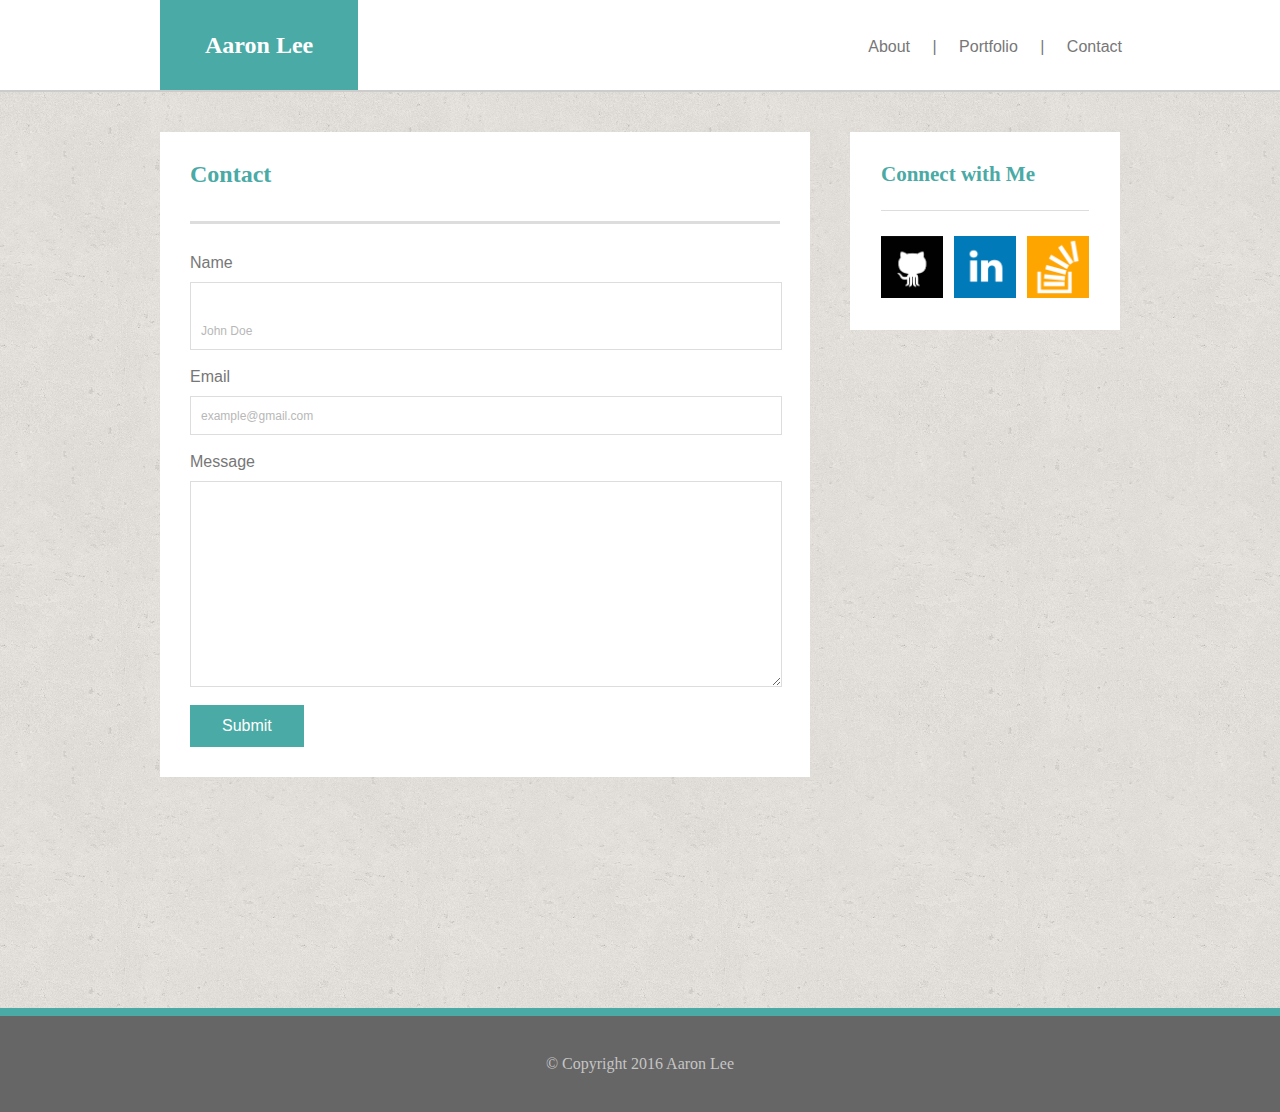
==== assignment1/contact.html @ ffb7a96d "Breakpoints for  980px -  complete" ====
<!DOCTYPE html>
<html>
<head>
	<title>Aaron Lee - University of Texas Bootcamp</title>
	<meta charset="utf-8">
	<link rel="stylesheet" type="text/css" href="assets/css/reset.css">
	<link rel="stylesheet" type="text/css" href="assets/css/style.css">
	<meta name="viewport" content="width=device-width, initial-scale=1.0">
</head>
<body>
	<header class="header1">
		<div class="container">
			<section class="namecontainer">
				<section class="name">
					<h1>
						<strong>Aaron Lee</strong>
					</h1>
				</section>
			</section>
			<!-- Top Nav Menu -->
			<section class="nav navalign">
				<ul>
					<li>
						<a href="index.html" alt="About Me" class="navlink">About</a>
					</li>
					<span>&#124;</span>
					<li>
						<a href="portfolio.html" alt="Portfolio" class="navlink">Portfolio</a>
					</li>
					<span>&#124;</span>
					<li>
						<a href="contact.html" alt="Contact Me" class="navlink">Contact</a>
					</li>
				</ul>
			</section>
		</div>
	</header>
	<div class="wrapper">
		<div class="container">
			<!-- Contact Header -->
			<div class="box1">
				<section>
					<header class="header2">
						<h1>
							<strong>Contact</strong>
						</h1>
					</header>
				</section>

					<form class="box3">
						<span>Name</span>
						<input type="text" name="fullname" value="John Doe" class="box3">
						<span>Email</span>
						<input type="text" name="email" value="example@gmail.com">
						<span>Message</span>
						<textarea class="message"></textarea>
						<input type="submit" name="Submit">
					</form>
			</div>
		</div>
		<div>
			<!-- Connect with Me Sidebar -->
			<div class="box2">
				<section>
					<header class="header3">
						<h2>Connect with Me</h2>
					</header>
				</section>
				<section>
					<ul>
						<li>
							<a href="https://github.com/Worldedit05" alt="Github Profile"><img src="assets/images/github_square_black.png" alt="Follow me on Github" height="62" width="62"></a>
						</li>
						<li>
							<a href="https://www.linkedin.com/in/worldedit" alt="LinkedIn Profile"><img src="assets/images/linkedin_square_blue.png" alt="Link with me on LinkedIn" height="62" width="62" class="midicon"></a>
						</li>
						<li>
							<a href="https://stackoverflow.com/users/6590906/aaron-lee" alt="stack overflow Profile"><img src="assets/images/stackoverflow_square_yellow.png" alt="See what I am helping with on StackOverflow" height="62" width="62"></a>
						</li>
					</ul>
				</section>
			</div>
		</div>
	</div>
	<div class="push"></div>
	<footer class="footer">
		&copy; Copyright 2016 Aaron Lee
	</footer>
</body>
</html>
---- assignment1/assets/css/style.css ----
* {
    margin: 0;
}
html, body {
    height: 100%;
    background-image: url(../images/cork-wallet.png);
}
/*div {
    width: 960px;
    margin: auto;
}*/
header {
    font-family: 'Georgia', Times, Times New Roman, serif;
}
ul {
    list-style-type: none;
}
ul span {
    font-weight: 100;
}
li {
    display: inline;
}
article {
    color: #777777;
    padding-top: 16px;
}
article p {
    font: 18px 'Arial', 'Helvetica Neue', Helvetica, sans-serif;
    line-height: 34px;
}
article img {
    padding: 12px 25px 0px 0px;
    float: left;
}
strong {
    font-weight: bold;
}
footer {
    clear:both;
}
li a {
    text-decoration: none;
    color: inherit;
}
li img {
    float: left;
    width: 30%;
    height: 46%;

}
footer {
    text-align: center;
    background-color: #666666;
    color: #c5c5c5;
    padding: 40px;
    border-top: 8px solid #4aaaa5;
}
label,
input[type=text],
input[type=email],
textarea {
    display: block;
    width: 98%;
}
input[type=text],
input[type=email],
textarea {
    height: 35px;
    border: 1px solid #ddd;
    padding-left: 10px;
    font-size: 14px;
}
input[type=text] {
    margin: 10px 0px 18px 0px;
}
input[value] {
    font: 12px 'Arial', 'Helvetica Neue', Helvetica, sans-serif;
    color: #b8b8b8;
}
input[type=submit] {
    font: 16px 'Arial', 'Helvetica Neue', Helvetica, sans-serif;
    background-color: #4aaaa5;
    color: #ffffff;
    border: none;
    padding: 12px 32px;
}

.container {
    width: 960px;
    margin: auto;
}
/* Page top header */
.header1 {
    height: 90px;
    background-color: #ffffff;   
    border-bottom: 2px solid #cccccc;
}
/* About me Section */
.header2 {
    color: #4aaaa5;
    font-size: 24px;
    padding: 0px 0px 35px 0px;
    border-bottom: 3px solid #dddddd;
}
.header3 {
    color: #4aaaa5;
    font-size: 21px;
    font-weight: bolder;
    padding-bottom: 25px;
    margin: 0px 0px 25px 0px;
    border-bottom: 1px solid #dddddd;
}
/* Navbar */
.nav {
    font: 16px 'Arial', 'Helvetica Neue', Helvetica, sans-serif;
    color: #777777;
    text-align: right;
    padding: 38px 0px;
}
.navlink {
    padding: 23px;
    margin: 0px -5px;
}
.navlink:hover {
    color: #ffffff;
    background-color: #4aaaa5;
    padding: 38px 23px 35px 23px;
}
.navalign {
    position: relative;
    left: 20px;
}
.name {
    color: #ffffff;
    background-color: #4aaaa5;
    font-size: 24px;
    padding: 33px 45px;
    float: left;
    text-align: center;
}
.namecontainer {
    float: left;
    width: 50%;
}
.box1 {
    background-color: #ffffff;
    max-width: 590px;
    margin: 40px 40px 40px 0px;
    padding: 30px;
    float: left;
    width: 100%;
}
.box2 {
    background-color: #ffffff;
    width: 208px;
    margin: 40px 0px;
    padding: 32px 31px;
    float: left;
}
.box3 {
    font: 16px 'Arial', 'Helvetica Neue', Helvetica, sans-serif;
    color: #777777;
    padding-top: 30px;
    width: 100%;
}
.contactform {
    width: 95%;
}
/* Banners placed over the image thumbnails */
.imagecontainer1, .imagecontainer2 {
    margin: 40px 0px 16px 0px; 
}
.imagecontainer1 {
    float: left;
    width: 275px;
    margin-right: 20px;
    position: relative;
}
.imagecontainer2 {
    float: left;
    width: 275px;
    margin-left: 20px;
    position: relative;
}
.smallbanner {
    font: 20px 'Georgia', Times, Times New Roman, serif;
    background-color: #4aaaa5;
    color: #ffffff;
    width: 235px;
    height: 20px;
    text-align: center;
    padding: 20px;
    position: absolute;
    bottom: 10px;
}
.message {
    height: 200px;
    margin: 10px 0px 18px 0px;
    border-color: #dddddd;
    
}
/* Needed to add some padding to the middle icon in the Connect with Me section */
.midicon {
    padding: 0% 5%;
}
/* Sticky footer */
.wrapper {
    min-height: 100%;
    height: auto !important;
    height: 100%;
    margin: 0 auto -1em;
    margin: auto;
}
.footer, .push {
    height: 1em;
}

/* Media queries! */

/* Desktop (980px or greater) */

@media screen and (max-width: 980px) {
    article img {
        width: 100%;
        height: 100%;
        padding: 12px 25px 12px 0px;
        float: none;
    }
    .thumbsize {
        width: 100%;
        height: 100%;
    }
    .container {
        width: 75%;
    }
    .box1 {
        max-width: 50%;
    }
    .box2 {
        width: 22%;
    }
    .imagecontainer1, .imagecontainer2 {
        width: 100%;
        margin: 28px 0px;
    }
    .smallbanner {
        width: 100%;
        padding: 20px 0px;
    }
}

/* Tablet display (768px or below) */

@media screen and (max-width: 768px) {
    
}

 /*Phone display (640px or below) */

 @media screen and (max-width: 640px) {
     
 }
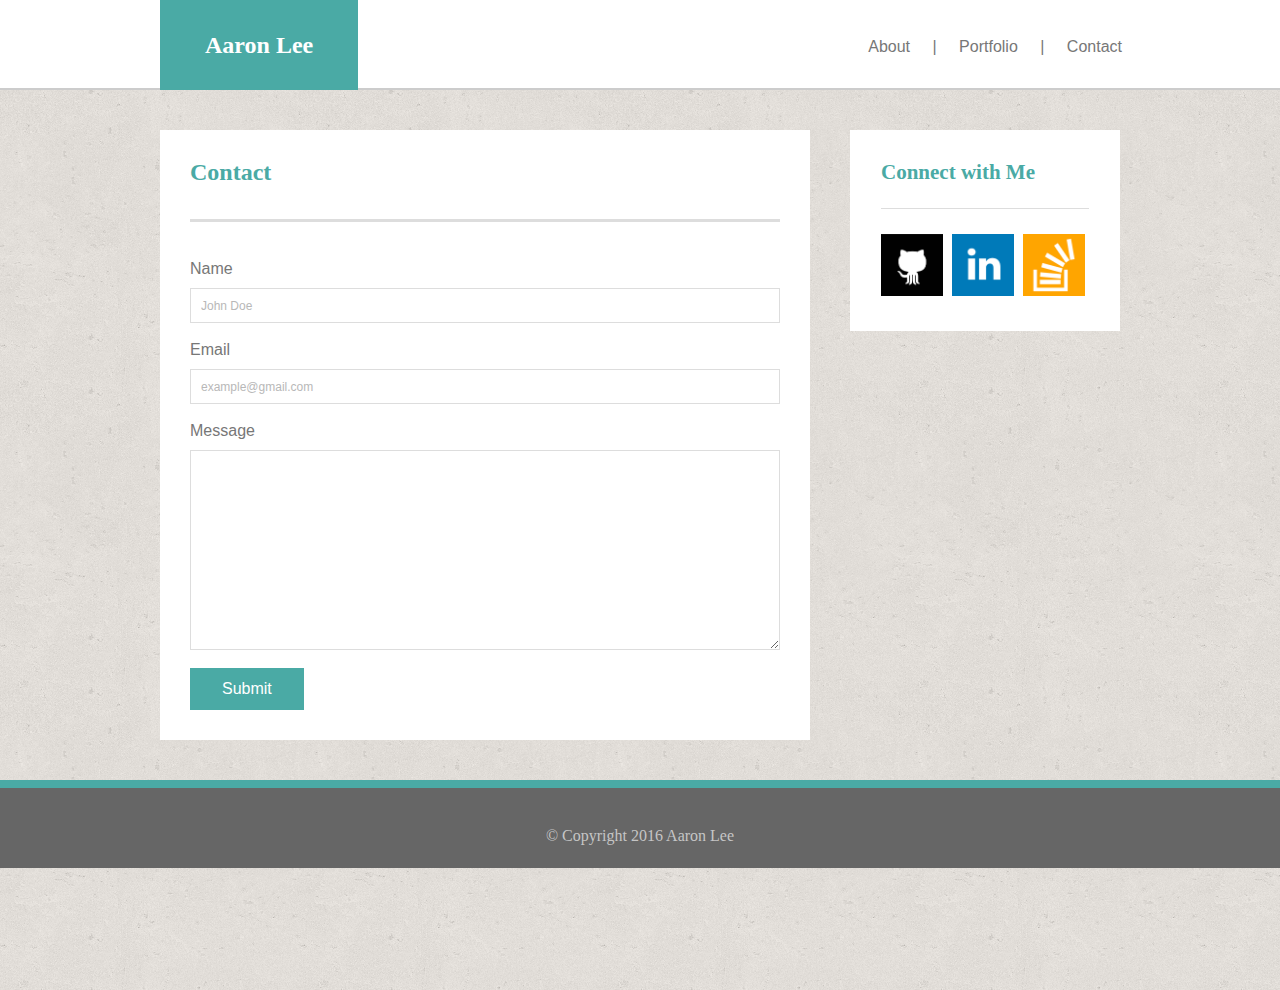
==== commit f092b9cf: "Initial pass at all assignment 1" ====
--- a/assignment1/contact.html
+++ b/assignment1/contact.html
@@ -36,7 +36,7 @@
 		</div>
 	</header>
 	<div class="wrapper">
-		<div class="container">
+		<div class="container container2">
 			<!-- Contact Header -->
 			<div class="box1">
 				<section>
@@ -47,38 +47,28 @@
 					</header>
 				</section>
 
-					<form class="box3">
-						<span>Name</span>
-						<input type="text" name="fullname" value="John Doe" class="box3">
-						<span>Email</span>
-						<input type="text" name="email" value="example@gmail.com">
-						<span>Message</span>
-						<textarea class="message"></textarea>
-						<input type="submit" name="Submit">
-					</form>
+				<form class="box3">
+					<span>Name</span>
+					<input type="text" name="fullname" value="John Doe">
+					<span>Email</span>
+					<input type="text" name="email" value="example@gmail.com">
+					<span>Message</span>
+					<textarea class="message"></textarea>
+					<input type="submit" name="Submit">
+				</form>
 			</div>
 		</div>
 		<div>
 			<!-- Connect with Me Sidebar -->
+	<div>
+			<!-- Connect with Me Sidebar -->
 			<div class="box2">
-				<section>
-					<header class="header3">
-						<h2>Connect with Me</h2>
-					</header>
-				</section>
-				<section>
-					<ul>
-						<li>
-							<a href="https://github.com/Worldedit05" alt="Github Profile"><img src="assets/images/github_square_black.png" alt="Follow me on Github" height="62" width="62"></a>
-						</li>
-						<li>
-							<a href="https://www.linkedin.com/in/worldedit" alt="LinkedIn Profile"><img src="assets/images/linkedin_square_blue.png" alt="Link with me on LinkedIn" height="62" width="62" class="midicon"></a>
-						</li>
-						<li>
-							<a href="https://stackoverflow.com/users/6590906/aaron-lee" alt="stack overflow Profile"><img src="assets/images/stackoverflow_square_yellow.png" alt="See what I am helping with on StackOverflow" height="62" width="62"></a>
-						</li>
-					</ul>
-				</section>
+				
+				<h2 class="header3">Connect with Me</h2>				
+				<a href="https://github.com/Worldedit05" class="social" alt="Github Profile"><img src="assets/images/github_square_black.png" alt="Follow me on Github" height="62" width="62"></a>
+				<a href="https://www.linkedin.com/in/worldedit" class="social" alt="LinkedIn Profile"><img src="assets/images/linkedin_square_blue.png" alt="Link with me on LinkedIn" height="62" width="62"></a>			
+				<a href="https://stackoverflow.com/users/6590906/aaron-lee" class="social" alt="stack overflow Profile"><img src="assets/images/stackoverflow_square_yellow.png" alt="See what I am helping with on StackOverflow" height="62" width="62"></a>
+				
 			</div>
 		</div>
 	</div>
--- a/assignment1/assets/css/style.css
+++ b/assignment1/assets/css/style.css
@@ -1,5 +1,6 @@
 * {
     margin: 0;
+    box-sizing: border-box;
 }
 html, body {
     height: 100%;
@@ -43,12 +44,12 @@
     text-decoration: none;
     color: inherit;
 }
-li img {
+/*li img {
     float: left;
     width: 30%;
     height: 46%;
 
-}
+}*/
 footer {
     text-align: center;
     background-color: #666666;
@@ -61,7 +62,7 @@
 input[type=email],
 textarea {
     display: block;
-    width: 98%;
+    width: 100%;
 }
 input[type=text],
 input[type=email],
@@ -101,6 +102,7 @@
     color: #4aaaa5;
     font-size: 24px;
     padding: 0px 0px 35px 0px;
+    margin-bottom: 8px;
     border-bottom: 3px solid #dddddd;
 }
 .header3 {
@@ -110,6 +112,7 @@
     padding-bottom: 25px;
     margin: 0px 0px 25px 0px;
     border-bottom: 1px solid #dddddd;
+    font-family: 'Georgia', Times, Times New Roman, serif;
 }
 /* Navbar */
 .nav {
@@ -122,11 +125,11 @@
     padding: 23px;
     margin: 0px -5px;
 }
-.navlink:hover {
+/*.navlink:hover {
     color: #ffffff;
     background-color: #4aaaa5;
     padding: 38px 23px 35px 23px;
-}
+}*/
 .navalign {
     position: relative;
     left: 20px;
@@ -145,7 +148,7 @@
 }
 .box1 {
     background-color: #ffffff;
-    max-width: 590px;
+    max-width: 650px;
     margin: 40px 40px 40px 0px;
     padding: 30px;
     float: left;
@@ -153,7 +156,7 @@
 }
 .box2 {
     background-color: #ffffff;
-    width: 208px;
+    width: 270px;
     margin: 40px 0px;
     padding: 32px 31px;
     float: left;
@@ -164,12 +167,20 @@
     padding-top: 30px;
     width: 100%;
 }
+.social {
+    width: 62px;
+    height: 62px;
+    margin-right: 5px;
+}
+.social:last-child {
+    margin-right: 0;
+}
 .contactform {
     width: 95%;
 }
 /* Banners placed over the image thumbnails */
 .imagecontainer1, .imagecontainer2 {
-    margin: 40px 0px 16px 0px; 
+    margin: 32px 0px 16px 0px; 
 }
 .imagecontainer1 {
     float: left;
@@ -187,8 +198,8 @@
     font: 20px 'Georgia', Times, Times New Roman, serif;
     background-color: #4aaaa5;
     color: #ffffff;
-    width: 235px;
-    height: 20px;
+    width: 100%;
+    height: 60px;
     text-align: center;
     padding: 20px;
     position: absolute;
@@ -199,10 +210,6 @@
     margin: 10px 0px 18px 0px;
     border-color: #dddddd;
     
-}
-/* Needed to add some padding to the middle icon in the Connect with Me section */
-.midicon {
-    padding: 0% 5%;
 }
 /* Sticky footer */
 .wrapper {
@@ -224,7 +231,7 @@
     article img {
         width: 100%;
         height: 100%;
-        padding: 12px 25px 12px 0px;
+        padding: 12px 0px;
         float: none;
     }
     .thumbsize {
@@ -235,10 +242,10 @@
         width: 75%;
     }
     .box1 {
-        max-width: 50%;
+        max-width: 57%;
     }
     .box2 {
-        width: 22%;
+        min-width: 28%;
     }
     .imagecontainer1, .imagecontainer2 {
         width: 100%;
@@ -253,11 +260,75 @@
 /* Tablet display (768px or below) */
 
 @media screen and (max-width: 768px) {
-    
+    article img {
+        width: 100%;
+        height: 100%;
+        padding: 12px 0px;
+        float: none;
+    }
+    .thumbsize {
+        width: 100%;
+        height: 100%;
+    }
+    .container {
+        width: 95%;
+    }
+    .box1 {
+        max-width: 100%;
+    }
+    .box2 {
+        min-width: 95%;
+        margin: 0px 18px 30px;
+    }
+    .imagecontainer1, .imagecontainer2 {
+        width: 47%;
+        margin: 3% 0;
+    }
+    .imagecontainer1 {
+        margin-right: 3%;
+    }
+    .imagecontainer2 {
+        margin-left: 3%;
+    }
+    .smallbanner {
+        width: 100%;
+        padding: 20px 0px;
+    }
 }
 
  /*Phone display (640px or below) */
 
  @media screen and (max-width: 640px) {
-     
- }+    .container {
+        width: 100%;
+    }
+    .container2 {
+        width: 95%;
+    }
+    .header1{
+        height: 156px;
+    }
+    .box2 {
+        min-width: 95%;
+        margin: 0px 16px 30px;
+    }
+    .name, .namecontainer {
+        width: 100%;
+        float: none;
+    }
+    .navalign {
+        position: initial;
+    }
+    .nav {
+        text-align: center;
+        padding: 23px 0px;
+    }
+    .navlink {
+        padding: 68px;
+        margin: 0px;
+/*    }
+    .navlink:hover {
+        padding: 12px 12px 12px 12px
+}
+*/ 
+}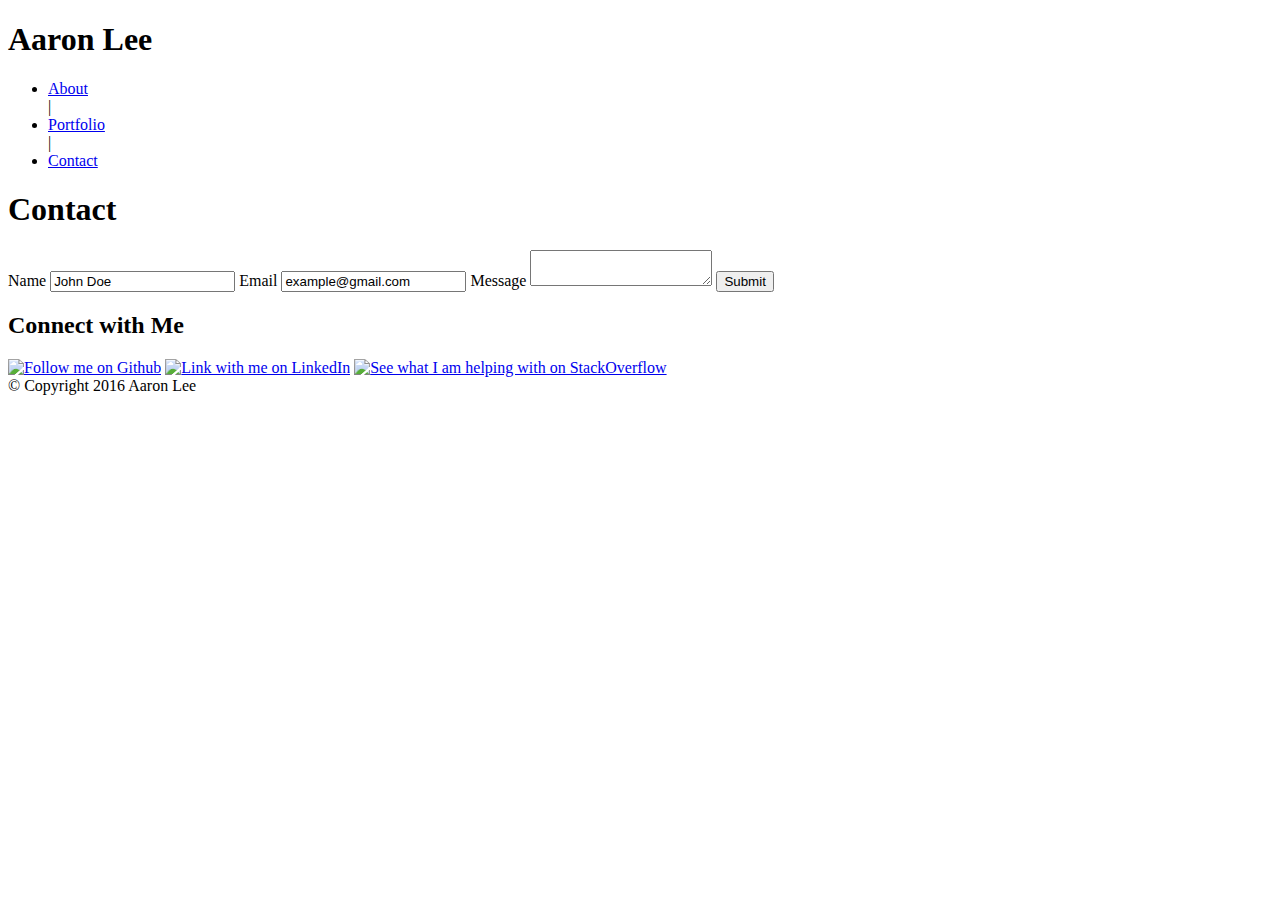
==== commit 77aa4095: "Correct Heroku files" ====
--- a/assignment1/contact.html
+++ b/assignment1/contact.html
@@ -3,8 +3,8 @@
 <head>
 	<title>Aaron Lee - University of Texas Bootcamp</title>
 	<meta charset="utf-8">
-	<link rel="stylesheet" type="text/css" href="assets/css/reset.css">
-	<link rel="stylesheet" type="text/css" href="assets/css/style.css">
+	<link rel="stylesheet" type="text/css" href="assignment1/assets/css/reset.css">
+	<link rel="stylesheet" type="text/css" href="assignment1/assets/css/style.css">
 	<meta name="viewport" content="width=device-width, initial-scale=1.0">
 </head>
 <body>
@@ -21,15 +21,15 @@
 			<section class="nav navalign">
 				<ul>
 					<li>
-						<a href="index.html" alt="About Me" class="navlink">About</a>
+						<a href="assignment1/index.html" alt="About Me" class="navlink">About</a>
 					</li>
 					<span>&#124;</span>
 					<li>
-						<a href="portfolio.html" alt="Portfolio" class="navlink">Portfolio</a>
+						<a href="assignment1/portfolio.html" alt="Portfolio" class="navlink">Portfolio</a>
 					</li>
 					<span>&#124;</span>
 					<li>
-						<a href="contact.html" alt="Contact Me" class="navlink">Contact</a>
+						<a href="assignment1/contact.html" alt="Contact Me" class="navlink">Contact</a>
 					</li>
 				</ul>
 			</section>
@@ -60,21 +60,21 @@
 		</div>
 		<div>
 			<!-- Connect with Me Sidebar -->
-	<div>
-			<!-- Connect with Me Sidebar -->
-			<div class="box2">
-				
-				<h2 class="header3">Connect with Me</h2>				
-				<a href="https://github.com/Worldedit05" class="social" alt="Github Profile"><img src="assets/images/github_square_black.png" alt="Follow me on Github" height="62" width="62"></a>
-				<a href="https://www.linkedin.com/in/worldedit" class="social" alt="LinkedIn Profile"><img src="assets/images/linkedin_square_blue.png" alt="Link with me on LinkedIn" height="62" width="62"></a>			
-				<a href="https://stackoverflow.com/users/6590906/aaron-lee" class="social" alt="stack overflow Profile"><img src="assets/images/stackoverflow_square_yellow.png" alt="See what I am helping with on StackOverflow" height="62" width="62"></a>
-				
+			<div>
+				<!-- Connect with Me Sidebar -->
+				<div class="box2">
+					
+					<h2 class="header3">Connect with Me</h2>				
+					<a href="https://github.com/Worldedit05" class="social" alt="Github Profile"><img src="assignment1/assets/images/github_square_black.png" alt="Follow me on Github" height="62" width="62"></a>
+					<a href="https://www.linkedin.com/in/worldedit" class="social" alt="LinkedIn Profile"><img src="assignment1/assets/images/linkedin_square_blue.png" alt="Link with me on LinkedIn" height="62" width="62"></a>			
+					<a href="https://stackoverflow.com/users/6590906/aaron-lee" class="social" alt="stack overflow Profile"><img src="assignment1/assets/images/stackoverflow_square_yellow.png" alt="See what I am helping with on StackOverflow" height="62" width="62"></a>
+					
+				</div>
 			</div>
 		</div>
-	</div>
-	<div class="push"></div>
-	<footer class="footer">
-		&copy; Copyright 2016 Aaron Lee
-	</footer>
-</body>
-</html>+		<div class="push"></div>
+		<footer class="footer">
+			&copy; Copyright 2016 Aaron Lee
+		</footer>
+	</body>
+	</html>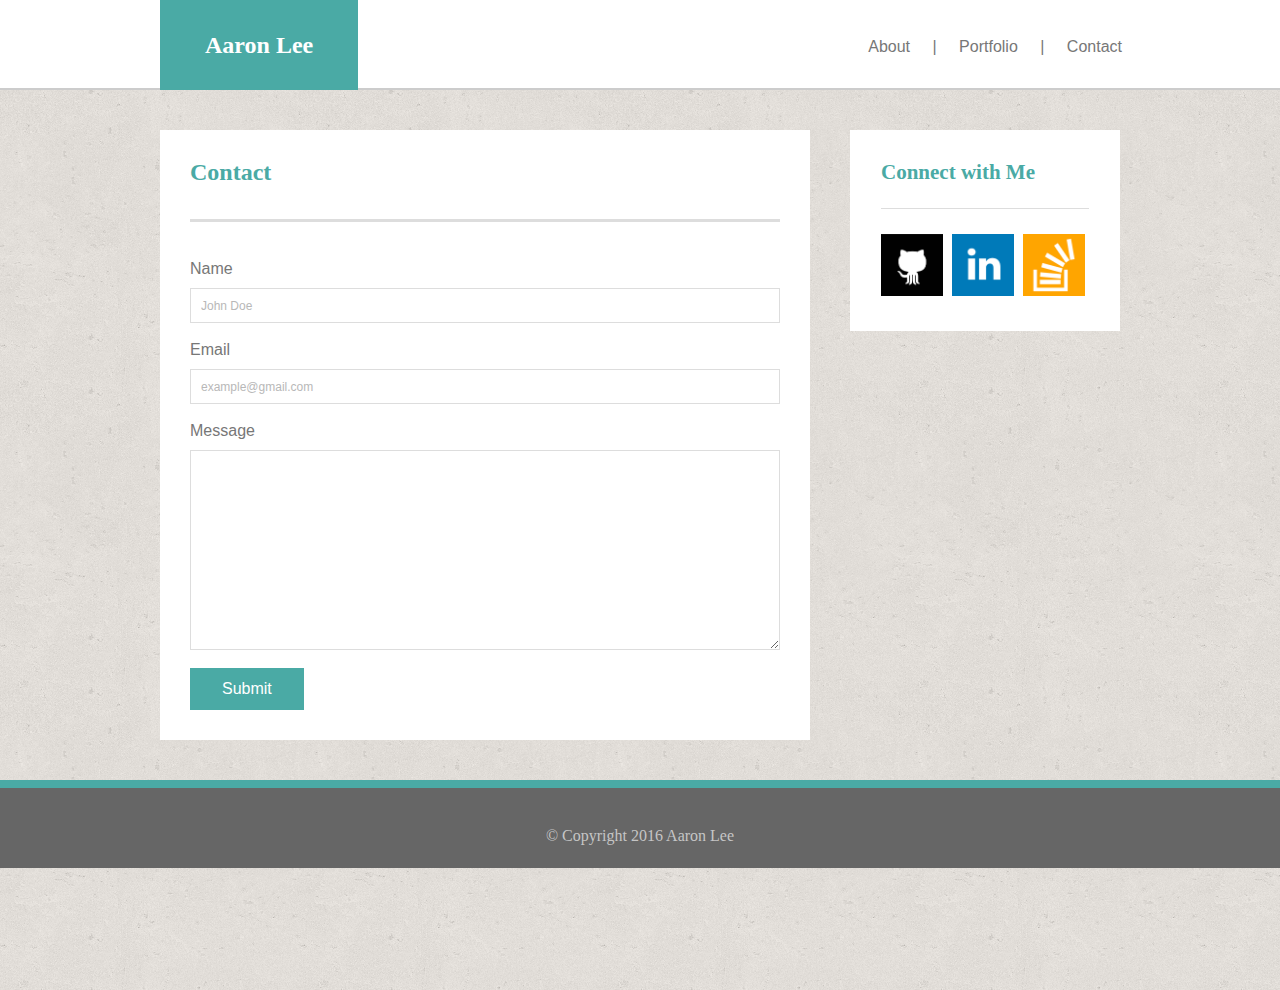
==== commit 3679628f: "Bug fix to URL path" ====
--- a/assignment1/contact.html
+++ b/assignment1/contact.html
@@ -3,8 +3,8 @@
 <head>
 	<title>Aaron Lee - University of Texas Bootcamp</title>
 	<meta charset="utf-8">
-	<link rel="stylesheet" type="text/css" href="assignment1/assets/css/reset.css">
-	<link rel="stylesheet" type="text/css" href="assignment1/assets/css/style.css">
+	<link rel="stylesheet" type="text/css" href="assets/css/reset.css">
+	<link rel="stylesheet" type="text/css" href="assets/css/style.css">
 	<meta name="viewport" content="width=device-width, initial-scale=1.0">
 </head>
 <body>
@@ -21,15 +21,15 @@
 			<section class="nav navalign">
 				<ul>
 					<li>
-						<a href="assignment1/index.html" alt="About Me" class="navlink">About</a>
+						<a href="index.html" alt="About Me" class="navlink">About</a>
 					</li>
 					<span>&#124;</span>
 					<li>
-						<a href="assignment1/portfolio.html" alt="Portfolio" class="navlink">Portfolio</a>
+						<a href="portfolio.html" alt="Portfolio" class="navlink">Portfolio</a>
 					</li>
 					<span>&#124;</span>
 					<li>
-						<a href="assignment1/contact.html" alt="Contact Me" class="navlink">Contact</a>
+						<a href="contact.html" alt="Contact Me" class="navlink">Contact</a>
 					</li>
 				</ul>
 			</section>
@@ -63,12 +63,12 @@
 			<div>
 				<!-- Connect with Me Sidebar -->
 				<div class="box2">
-					
+
 					<h2 class="header3">Connect with Me</h2>				
-					<a href="https://github.com/Worldedit05" class="social" alt="Github Profile"><img src="assignment1/assets/images/github_square_black.png" alt="Follow me on Github" height="62" width="62"></a>
-					<a href="https://www.linkedin.com/in/worldedit" class="social" alt="LinkedIn Profile"><img src="assignment1/assets/images/linkedin_square_blue.png" alt="Link with me on LinkedIn" height="62" width="62"></a>			
-					<a href="https://stackoverflow.com/users/6590906/aaron-lee" class="social" alt="stack overflow Profile"><img src="assignment1/assets/images/stackoverflow_square_yellow.png" alt="See what I am helping with on StackOverflow" height="62" width="62"></a>
-					
+					<a href="https://github.com/Worldedit05" class="social" alt="Github Profile"><img src="assets/images/github_square_black.png" alt="Follow me on Github" height="62" width="62"></a>
+					<a href="https://www.linkedin.com/in/worldedit" class="social" alt="LinkedIn Profile"><img src="assets/images/linkedin_square_blue.png" alt="Link with me on LinkedIn" height="62" width="62"></a>			
+					<a href="https://stackoverflow.com/users/6590906/aaron-lee" class="social" alt="stack overflow Profile"><img src="assets/images/stackoverflow_square_yellow.png" alt="See what I am helping with on StackOverflow" height="62" width="62"></a>
+
 				</div>
 			</div>
 		</div>
--- a/assignment1/assets/css/style.css
+++ b/assignment1/assets/css/style.css
@@ -0,0 +1,334 @@
+* {
+    margin: 0;
+    box-sizing: border-box;
+}
+html, body {
+    height: 100%;
+    background-image: url(../images/cork-wallet.png);
+}
+/*div {
+    width: 960px;
+    margin: auto;
+    }*/
+    header {
+        font-family: 'Georgia', Times, Times New Roman, serif;
+    }
+    ul {
+        list-style-type: none;
+    }
+    ul span {
+        font-weight: 100;
+    }
+    li {
+        display: inline;
+    }
+    article {
+        color: #777777;
+        padding-top: 16px;
+    }
+    article p {
+        font: 18px 'Arial', 'Helvetica Neue', Helvetica, sans-serif;
+        line-height: 34px;
+    }
+    article img {
+        padding: 12px 25px 0px 0px;
+        float: left;
+    }
+    strong {
+        font-weight: bold;
+    }
+    footer {
+        clear:both;
+    }
+    li a {
+        text-decoration: none;
+        color: inherit;
+    }
+/*li img {
+    float: left;
+    width: 30%;
+    height: 46%;
+
+    }*/
+    footer {
+        text-align: center;
+        background-color: #666666;
+        color: #c5c5c5;
+        padding: 40px;
+        border-top: 8px solid #4aaaa5;
+    }
+    label,
+    input[type=text],
+    input[type=email],
+    textarea {
+        display: block;
+        width: 100%;
+    }
+    input[type=text],
+    input[type=email],
+    textarea {
+        height: 35px;
+        border: 1px solid #ddd;
+        padding-left: 10px;
+        font-size: 14px;
+    }
+    input[type=text] {
+        margin: 10px 0px 18px 0px;
+    }
+    input[value] {
+        font: 12px 'Arial', 'Helvetica Neue', Helvetica, sans-serif;
+        color: #b8b8b8;
+    }
+    input[type=submit] {
+        font: 16px 'Arial', 'Helvetica Neue', Helvetica, sans-serif;
+        background-color: #4aaaa5;
+        color: #ffffff;
+        border: none;
+        padding: 12px 32px;
+    }
+
+    .container {
+        width: 960px;
+        margin: auto;
+    }
+    /* Page top header */
+    .header1 {
+        height: 90px;
+        background-color: #ffffff;   
+        border-bottom: 2px solid #cccccc;
+    }
+    /* About me Section */
+    .header2 {
+        color: #4aaaa5;
+        font-size: 24px;
+        padding: 0px 0px 35px 0px;
+        margin-bottom: 8px;
+        border-bottom: 3px solid #dddddd;
+    }
+    .header3 {
+        color: #4aaaa5;
+        font-size: 21px;
+        font-weight: bolder;
+        padding-bottom: 25px;
+        margin: 0px 0px 25px 0px;
+        border-bottom: 1px solid #dddddd;
+        font-family: 'Georgia', Times, Times New Roman, serif;
+    }
+    /* Navbar */
+    .nav {
+        font: 16px 'Arial', 'Helvetica Neue', Helvetica, sans-serif;
+        color: #777777;
+        text-align: right;
+        padding: 38px 0px;
+    }
+    .navlink {
+        padding: 23px;
+        margin: 0px -5px;
+    }
+/*.navlink:hover {
+    color: #ffffff;
+    background-color: #4aaaa5;
+    padding: 38px 23px 35px 23px;
+    }*/
+    .navalign {
+        position: relative;
+        left: 20px;
+    }
+    .name {
+        color: #ffffff;
+        background-color: #4aaaa5;
+        font-size: 24px;
+        padding: 33px 45px;
+        float: left;
+        text-align: center;
+    }
+    .namecontainer {
+        float: left;
+        width: 50%;
+    }
+    .box1 {
+        background-color: #ffffff;
+        max-width: 650px;
+        margin: 40px 40px 40px 0px;
+        padding: 30px;
+        float: left;
+        width: 100%;
+    }
+    .box2 {
+        background-color: #ffffff;
+        width: 270px;
+        margin: 40px 0px;
+        padding: 32px 31px;
+        float: left;
+    }
+    .box3 {
+        font: 16px 'Arial', 'Helvetica Neue', Helvetica, sans-serif;
+        color: #777777;
+        padding-top: 30px;
+        width: 100%;
+    }
+    .social {
+        width: 62px;
+        height: 62px;
+        margin-right: 5px;
+    }
+    .social:last-child {
+        margin-right: 0;
+    }
+    .contactform {
+        width: 95%;
+    }
+    /* Banners placed over the image thumbnails */
+    .imagecontainer1, .imagecontainer2 {
+        margin: 32px 0px 16px 0px; 
+    }
+    .imagecontainer1 {
+        float: left;
+        width: 275px;
+        margin-right: 20px;
+        position: relative;
+    }
+    .imagecontainer2 {
+        float: left;
+        width: 275px;
+        margin-left: 20px;
+        position: relative;
+    }
+    .smallbanner {
+        font: 20px 'Georgia', Times, Times New Roman, serif;
+        background-color: #4aaaa5;
+        color: #ffffff;
+        width: 100%;
+        height: 60px;
+        text-align: center;
+        padding: 20px;
+        position: absolute;
+        bottom: 10px;
+    }
+    .message {
+        height: 200px;
+        margin: 10px 0px 18px 0px;
+        border-color: #dddddd;
+
+    }
+    /* Sticky footer */
+    .wrapper {
+        min-height: 100%;
+        height: auto !important;
+        height: 100%;
+        margin: 0 auto -1em;
+        margin: auto;
+    }
+    .footer, .push {
+        height: 1em;
+    }
+
+    /* Media queries! */
+
+    /* Desktop (980px or greater) */
+
+    @media screen and (max-width: 980px) {
+        article img {
+            width: 100%;
+            height: 100%;
+            padding: 12px 0px;
+            float: none;
+        }
+        .thumbsize {
+            width: 100%;
+            height: 100%;
+        }
+        .container {
+            width: 75%;
+        }
+        .box1 {
+            max-width: 57%;
+        }
+        .box2 {
+            min-width: 28%;
+        }
+        .imagecontainer1, .imagecontainer2 {
+            width: 100%;
+            margin: 28px 0px;
+        }
+        .smallbanner {
+            width: 100%;
+            padding: 20px 0px;
+        }
+    }
+
+    /* Tablet display (768px or below) */
+
+    @media screen and (max-width: 768px) {
+        article img {
+            width: 100%;
+            height: 100%;
+            padding: 12px 0px;
+            float: none;
+        }
+        .thumbsize {
+            width: 100%;
+            height: 100%;
+        }
+        .container {
+            width: 95%;
+        }
+        .box1 {
+            max-width: 100%;
+        }
+        .box2 {
+            min-width: 95%;
+            margin: 0px 18px 30px;
+        }
+        .imagecontainer1, .imagecontainer2 {
+            width: 47%;
+            margin: 3% 0;
+        }
+        .imagecontainer1 {
+            margin-right: 3%;
+        }
+        .imagecontainer2 {
+            margin-left: 3%;
+        }
+        .smallbanner {
+            width: 100%;
+            padding: 20px 0px;
+        }
+    }
+
+    /*Phone display (640px or below) */
+
+    @media screen and (max-width: 640px) {
+        .container {
+            width: 100%;
+        }
+        .container2 {
+            width: 95%;
+        }
+        .header1{
+            height: 156px;
+        }
+        .box2 {
+            min-width: 95%;
+            margin: 0px 16px 30px;
+        }
+        .name, .namecontainer {
+            width: 100%;
+            float: none;
+        }
+        .navalign {
+            position: initial;
+        }
+        .nav {
+            text-align: center;
+            padding: 23px 0px;
+        }
+        .navlink {
+            padding: 10%;
+            margin: 0px;
+/*    }
+    .navlink:hover {
+        padding: 12px 12px 12px 12px
+}
+*/ 
+}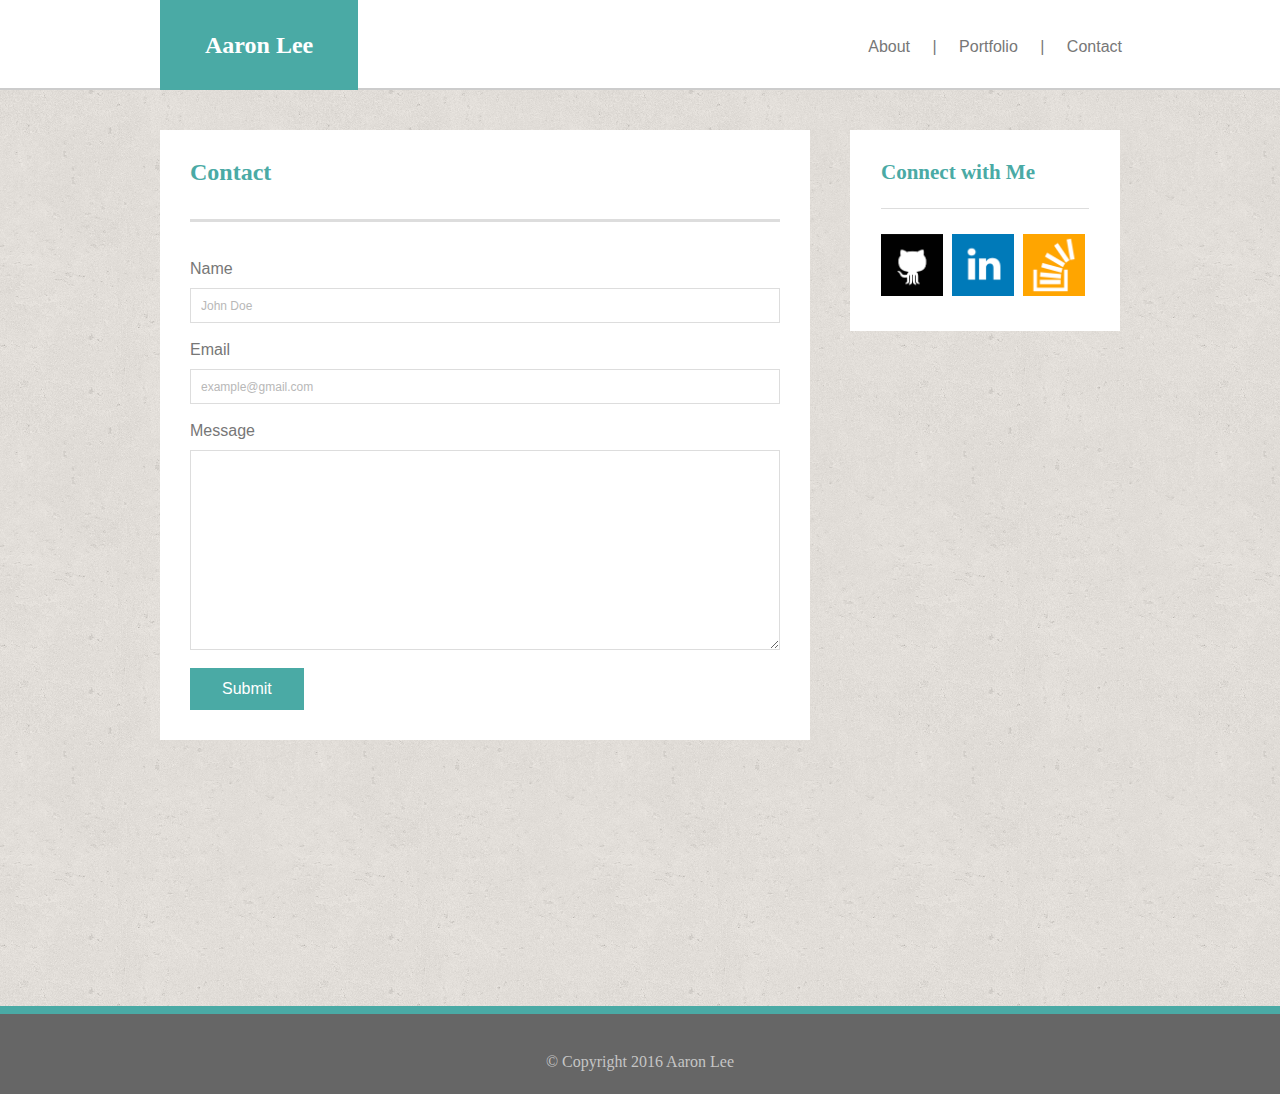
==== commit 911cc1a6: "Fixes to padding" ====
--- a/assignment1/contact.html
+++ b/assignment1/contact.html
@@ -72,6 +72,7 @@
 				</div>
 			</div>
 		</div>
+	</div>
 		<div class="push"></div>
 		<footer class="footer">
 			&copy; Copyright 2016 Aaron Lee
--- a/assignment1/assets/css/style.css
+++ b/assignment1/assets/css/style.css
@@ -278,7 +278,7 @@
         }
         .box2 {
             min-width: 95%;
-            margin: 0px 18px 30px;
+            margin: 0 2.5% 4%;
         }
         .imagecontainer1, .imagecontainer2 {
             width: 47%;
@@ -308,10 +308,6 @@
         .header1{
             height: 156px;
         }
-        .box2 {
-            min-width: 95%;
-            margin: 0px 16px 30px;
-        }
         .name, .namecontainer {
             width: 100%;
             float: none;
@@ -325,10 +321,18 @@
         }
         .navlink {
             padding: 10%;
-            margin: 0px;
-/*    }
-    .navlink:hover {
-        padding: 12px 12px 12px 12px
-}
-*/ 
-}+            margin: 0px;    
+        }
+        /*.navlink:hover {
+            padding: 12px 12px 12px 12px
+        }*/
+    }
+    @media screen and (max-width: 455px) {
+        .navlink {
+            padding: 8%;
+        }
+    @media screen and (max-width: 350px) {
+        .navlink {
+            padding: 6%;
+        }
+    }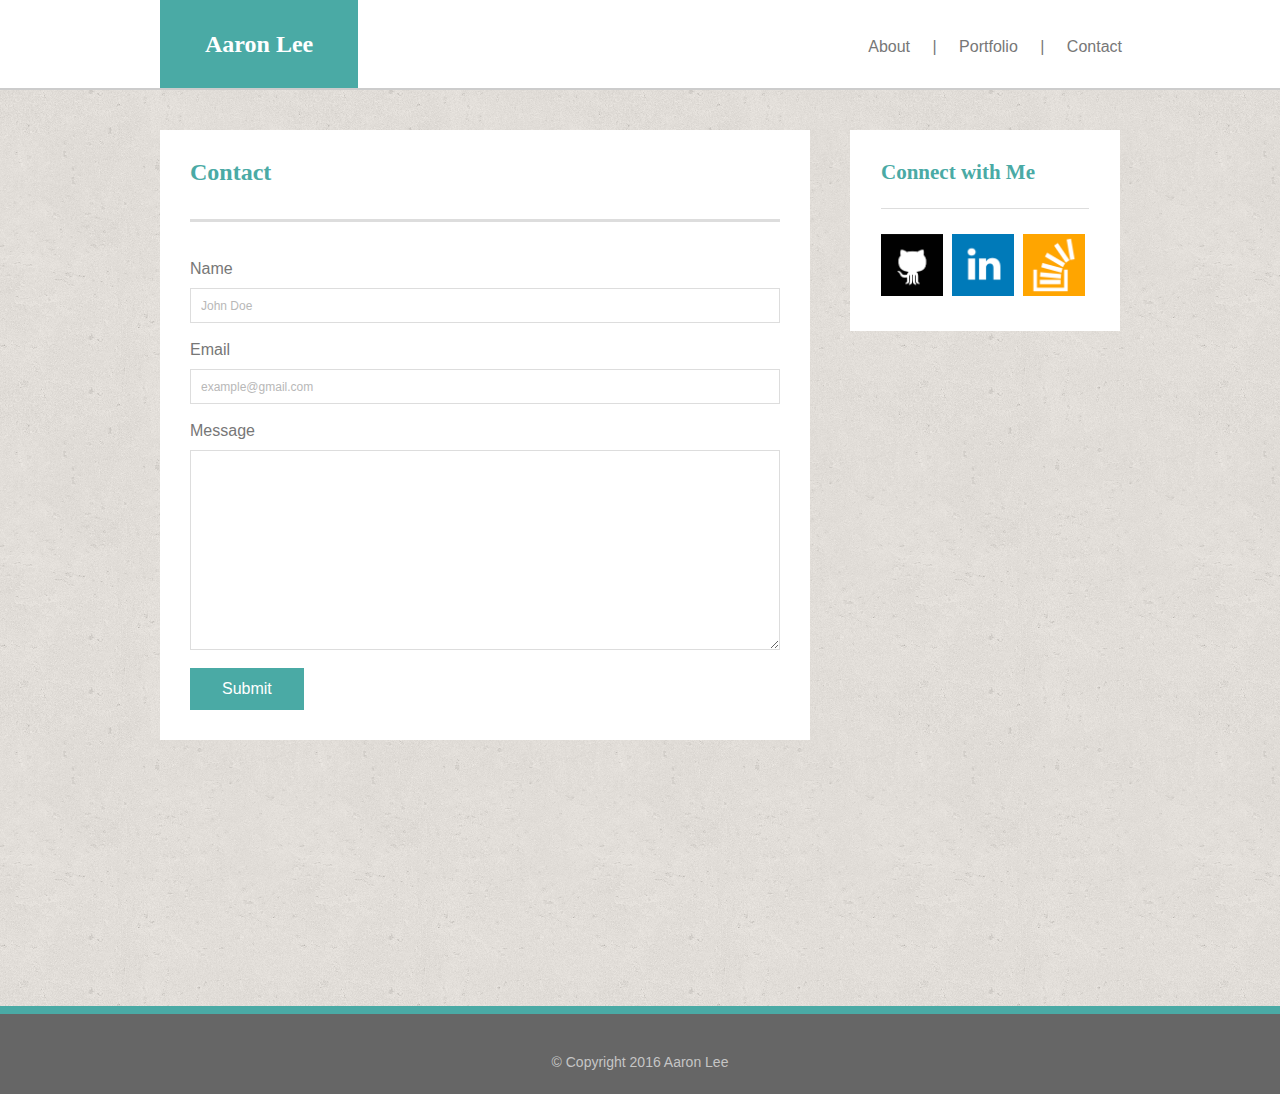
==== commit dafc09ec: "Prettity code" ====
--- a/assignment1/contact.html
+++ b/assignment1/contact.html
@@ -1,81 +1,81 @@
 <!DOCTYPE html>
 <html>
+
 <head>
-	<title>Aaron Lee - University of Texas Bootcamp</title>
-	<meta charset="utf-8">
-	<link rel="stylesheet" type="text/css" href="assets/css/reset.css">
-	<link rel="stylesheet" type="text/css" href="assets/css/style.css">
-	<meta name="viewport" content="width=device-width, initial-scale=1.0">
+    <title>Aaron Lee - University of Texas Bootcamp</title>
+    <meta charset="utf-8">
+    <link rel="stylesheet" type="text/css" href="assets/css/reset.css">
+    <link rel="stylesheet" type="text/css" href="assets/css/style.css">
+    <meta name="viewport" content="width=device-width, initial-scale=1.0">
 </head>
+
 <body>
-	<header class="header1">
-		<div class="container">
-			<section class="namecontainer">
-				<section class="name">
-					<h1>
+    <header class="header1">
+        <div class="container">
+            <section class="namecontainer">
+                <section class="name">
+                    <h1>
 						<strong>Aaron Lee</strong>
 					</h1>
-				</section>
-			</section>
-			<!-- Top Nav Menu -->
-			<section class="nav navalign">
-				<ul>
-					<li>
-						<a href="index.html" alt="About Me" class="navlink">About</a>
-					</li>
-					<span>&#124;</span>
-					<li>
-						<a href="portfolio.html" alt="Portfolio" class="navlink">Portfolio</a>
-					</li>
-					<span>&#124;</span>
-					<li>
-						<a href="contact.html" alt="Contact Me" class="navlink">Contact</a>
-					</li>
-				</ul>
-			</section>
-		</div>
-	</header>
-	<div class="wrapper">
-		<div class="container container2">
-			<!-- Contact Header -->
-			<div class="box1">
-				<section>
-					<header class="header2">
-						<h1>
+                </section>
+            </section>
+            <!-- Top Nav Menu -->
+            <section class="nav navalign">
+                <ul>
+                    <li>
+                        <a href="index.html" alt="About Me" class="navlink">About</a>
+                    </li>
+                    <span>&#124;</span>
+                    <li>
+                        <a href="portfolio.html" alt="Portfolio" class="navlink">Portfolio</a>
+                    </li>
+                    <span>&#124;</span>
+                    <li>
+                        <a href="contact.html" alt="Contact Me" class="navlink">Contact</a>
+                    </li>
+                </ul>
+            </section>
+        </div>
+    </header>
+    <div class="wrapper">
+        <div class="container container2">
+            <!-- Contact Header -->
+            <div class="box1">
+                <section>
+                    <header class="header2">
+                        <h1>
 							<strong>Contact</strong>
 						</h1>
-					</header>
-				</section>
+                    </header>
+                </section>
+                <form class="box3">
+                    <span>Name</span>
+                    <input type="text" name="fullname" value="John Doe">
+                    <span>Email</span>
+                    <input type="text" name="email" value="example@gmail.com">
+                    <span>Message</span>
+                    <textarea class="message"></textarea>
+                    <input type="submit" name="Submit">
+                </form>
+            </div>
+        </div>
+        <div>
+            <!-- Connect with Me Sidebar -->
+            <div>
+                <!-- Connect with Me Sidebar -->
+                <div class="box2">
+                    <h2 class="header3">Connect with Me</h2>
+                    <a href="https://github.com/Worldedit05" class="social" alt="Github Profile"><img src="assets/images/github_square_black.png" alt="Follow me on Github" height="62" width="62"></a>
+                    <a href="https://www.linkedin.com/in/worldedit" class="social" alt="LinkedIn Profile"><img src="assets/images/linkedin_square_blue.png" alt="Link with me on LinkedIn" height="62" width="62"></a>
+                    <a href="https://stackoverflow.com/users/6590906/aaron-lee" class="social" alt="stack overflow Profile"><img src="assets/images/stackoverflow_square_yellow.png" alt="See what I am helping with on StackOverflow" height="62" width="62"></a>
+                </div>
+            </div>
+        </div>
+    </div>
+    <div class="push"></div>
+    <footer class="footer">
+        &copy; Copyright 2016 Aaron Lee
+    </footer>
+</body>
 
-				<form class="box3">
-					<span>Name</span>
-					<input type="text" name="fullname" value="John Doe">
-					<span>Email</span>
-					<input type="text" name="email" value="example@gmail.com">
-					<span>Message</span>
-					<textarea class="message"></textarea>
-					<input type="submit" name="Submit">
-				</form>
-			</div>
-		</div>
-		<div>
-			<!-- Connect with Me Sidebar -->
-			<div>
-				<!-- Connect with Me Sidebar -->
-				<div class="box2">
-
-					<h2 class="header3">Connect with Me</h2>				
-					<a href="https://github.com/Worldedit05" class="social" alt="Github Profile"><img src="assets/images/github_square_black.png" alt="Follow me on Github" height="62" width="62"></a>
-					<a href="https://www.linkedin.com/in/worldedit" class="social" alt="LinkedIn Profile"><img src="assets/images/linkedin_square_blue.png" alt="Link with me on LinkedIn" height="62" width="62"></a>			
-					<a href="https://stackoverflow.com/users/6590906/aaron-lee" class="social" alt="stack overflow Profile"><img src="assets/images/stackoverflow_square_yellow.png" alt="See what I am helping with on StackOverflow" height="62" width="62"></a>
-
-				</div>
-			</div>
-		</div>
-	</div>
-		<div class="push"></div>
-		<footer class="footer">
-			&copy; Copyright 2016 Aaron Lee
-		</footer>
-	</body>
-	</html>+</html>
--- a/assignment1/assets/css/style.css
+++ b/assignment1/assets/css/style.css
@@ -2,337 +2,414 @@
     margin: 0;
     box-sizing: border-box;
 }
-html, body {
+
+html,
+body {
     height: 100%;
+    width: 100%;
     background-image: url(../images/cork-wallet.png);
 }
+
+
 /*div {
     width: 960px;
     margin: auto;
     }*/
-    header {
-        font-family: 'Georgia', Times, Times New Roman, serif;
-    }
-    ul {
-        list-style-type: none;
-    }
-    ul span {
-        font-weight: 100;
-    }
-    li {
-        display: inline;
-    }
-    article {
-        color: #777777;
-        padding-top: 16px;
-    }
-    article p {
-        font: 18px 'Arial', 'Helvetica Neue', Helvetica, sans-serif;
-        line-height: 34px;
-    }
-    article img {
-        padding: 12px 25px 0px 0px;
-        float: left;
-    }
-    strong {
-        font-weight: bold;
-    }
-    footer {
-        clear:both;
-    }
-    li a {
-        text-decoration: none;
-        color: inherit;
-    }
+
+header {
+    font-family: 'Georgia', Times, Times New Roman, serif;
+}
+
+ul {
+    list-style-type: none;
+}
+
+ul span {
+    font-weight: 100;
+}
+
+li {
+    display: inline;
+}
+
+article {
+    color: #777777;
+    padding-top: 16px;
+}
+
+article p {
+    font: 18px 'Arial', 'Helvetica Neue', Helvetica, sans-serif;
+    line-height: 34px;
+}
+
+article img {
+    padding: 12px 25px 0px 0px;
+    float: left;
+}
+
+strong {
+    font-weight: bold;
+}
+
+footer {
+    clear: both;
+}
+
+li a {
+    text-decoration: none;
+    color: inherit;
+}
+
+
 /*li img {
     float: left;
     width: 30%;
     height: 46%;
 
     }*/
-    footer {
-        text-align: center;
-        background-color: #666666;
-        color: #c5c5c5;
-        padding: 40px;
-        border-top: 8px solid #4aaaa5;
-    }
-    label,
-    input[type=text],
-    input[type=email],
-    textarea {
-        display: block;
-        width: 100%;
-    }
-    input[type=text],
-    input[type=email],
-    textarea {
-        height: 35px;
-        border: 1px solid #ddd;
-        padding-left: 10px;
-        font-size: 14px;
-    }
-    input[type=text] {
-        margin: 10px 0px 18px 0px;
-    }
-    input[value] {
-        font: 12px 'Arial', 'Helvetica Neue', Helvetica, sans-serif;
-        color: #b8b8b8;
-    }
-    input[type=submit] {
-        font: 16px 'Arial', 'Helvetica Neue', Helvetica, sans-serif;
+
+footer {
+    text-align: center;
+    background-color: #666666;
+    color: #c5c5c5;
+    padding: 40px;
+    border-top: 8px solid #4aaaa5;
+    font: 14px 'Arial', 'Helvetica Neue', Helvetica, sans-serif;
+}
+
+label,
+input[type=text],
+input[type=email],
+textarea {
+    display: block;
+    width: 100%;
+}
+
+input[type=text],
+input[type=email],
+textarea {
+    height: 35px;
+    border: 1px solid #ddd;
+    padding-left: 10px;
+    font-size: 14px;
+}
+
+input[type=text] {
+    margin: 10px 0px 18px 0px;
+}
+
+input[value] {
+    font: 12px 'Arial', 'Helvetica Neue', Helvetica, sans-serif;
+    color: #b8b8b8;
+}
+
+input[type=submit] {
+    font: 16px 'Arial', 'Helvetica Neue', Helvetica, sans-serif;
+    background-color: #4aaaa5;
+    color: #ffffff;
+    border: none;
+    padding: 12px 32px;
+}
+
+.container {
+    width: 960px;
+    margin: auto;
+}
+
+
+/* Page top header */
+
+.header1 {
+    height: 90px;
+    background-color: #ffffff;
+    border-bottom: 2px solid #cccccc;
+}
+
+
+/* About me Section */
+
+.header2 {
+    color: #4aaaa5;
+    font-size: 24px;
+    padding: 0px 0px 35px 0px;
+    margin-bottom: 8px;
+    border-bottom: 3px solid #dddddd;
+}
+
+.header3 {
+    color: #4aaaa5;
+    font-size: 21px;
+    font-weight: bolder;
+    padding-bottom: 25px;
+    margin: 0px 0px 25px 0px;
+    border-bottom: 1px solid #dddddd;
+    font-family: 'Georgia', Times, Times New Roman, serif;
+}
+
+
+/* Navbar */
+
+.nav {
+    font: 16px 'Arial', 'Helvetica Neue', Helvetica, sans-serif;
+    color: #777777;
+    text-align: right;
+    padding: 38px 0px;
+}
+
+.navlink {
+    padding: 23px;
+    margin: 0px -5px;
+}
+
+
+/*.navlink:hover {
+        color: #ffffff;
         background-color: #4aaaa5;
-        color: #ffffff;
-        border: none;
-        padding: 12px 32px;
-    }
-
-    .container {
-        width: 960px;
-        margin: auto;
-    }
-    /* Page top header */
-    .header1 {
-        height: 90px;
-        background-color: #ffffff;   
-        border-bottom: 2px solid #cccccc;
-    }
-    /* About me Section */
-    .header2 {
-        color: #4aaaa5;
-        font-size: 24px;
-        padding: 0px 0px 35px 0px;
-        margin-bottom: 8px;
-        border-bottom: 3px solid #dddddd;
-    }
-    .header3 {
-        color: #4aaaa5;
-        font-size: 21px;
-        font-weight: bolder;
-        padding-bottom: 25px;
-        margin: 0px 0px 25px 0px;
-        border-bottom: 1px solid #dddddd;
-        font-family: 'Georgia', Times, Times New Roman, serif;
-    }
-    /* Navbar */
-    .nav {
-        font: 16px 'Arial', 'Helvetica Neue', Helvetica, sans-serif;
-        color: #777777;
-        text-align: right;
-        padding: 38px 0px;
-    }
-    .navlink {
-        padding: 23px;
-        margin: 0px -5px;
-    }
-/*.navlink:hover {
+        padding: 38px 23px 35px 23px;
+    }*/
+
+.navalign {
+    position: relative;
+    left: 20px;
+}
+
+.name {
     color: #ffffff;
     background-color: #4aaaa5;
-    padding: 38px 23px 35px 23px;
-    }*/
+    font-size: 24px;
+    padding: 32px 45px;
+    float: left;
+    text-align: center;
+}
+
+.namecontainer {
+    float: left;
+    width: 50%;
+}
+
+.box1 {
+    background-color: #ffffff;
+    max-width: 650px;
+    margin: 40px 40px 40px 0px;
+    padding: 30px;
+    float: left;
+    width: 100%;
+}
+
+.box2 {
+    background-color: #ffffff;
+    width: 270px;
+    margin: 40px 0px;
+    padding: 32px 31px;
+    float: left;
+}
+
+.box3 {
+    font: 16px 'Arial', 'Helvetica Neue', Helvetica, sans-serif;
+    color: #777777;
+    padding-top: 30px;
+    width: 100%;
+}
+
+.social {
+    width: 62px;
+    height: 62px;
+    margin-right: 5px;
+}
+
+.social:last-child {
+    margin-right: 0;
+}
+
+.contactform {
+    width: 95%;
+}
+
+
+/* Banners placed over the image thumbnails */
+
+.imagecontainer1,
+.imagecontainer2 {
+    margin: 32px 0px 16px 0px;
+}
+
+.imagecontainer1 {
+    float: left;
+    width: 275px;
+    margin-right: 20px;
+    position: relative;
+}
+
+.imagecontainer2 {
+    float: left;
+    width: 275px;
+    margin-left: 20px;
+    position: relative;
+}
+
+.smallbanner {
+    font: 20px 'Georgia', Times, Times New Roman, serif;
+    background-color: #4aaaa5;
+    color: #ffffff;
+    width: 100%;
+    height: 60px;
+    text-align: center;
+    padding: 20px;
+    position: absolute;
+    bottom: 10px;
+}
+
+.message {
+    height: 200px;
+    margin: 10px 0px 18px 0px;
+    border-color: #dddddd;
+}
+
+
+/* Sticky footer */
+
+.wrapper {
+    min-height: 100%;
+    height: auto !important;
+    height: 100%;
+    margin: 0 auto -1em;
+    margin: auto;
+}
+
+.footer,
+.push {
+    height: 1em;
+}
+
+
+/* Media queries! */
+
+
+/* Desktop (980px or greater) */
+
+@media screen and (max-width: 980px) {
+    article img {
+        width: 100%;
+        height: 100%;
+        padding: 12px 0px;
+        float: none;
+    }
+    .thumbsize {
+        width: 100%;
+        height: 100%;
+    }
+    .container {
+        width: 76%;
+    }
+    .box1 {
+        max-width: 57%;
+    }
+    .box2 {
+        min-width: 28%;
+    }
+    .imagecontainer1,
+    .imagecontainer2 {
+        width: 100%;
+        margin: 28px 0px;
+    }
+    .smallbanner {
+        width: 100%;
+        padding: 20px 0px;
+    }
+}
+
+
+/* Tablet display (768px or below) */
+
+@media screen and (max-width: 768px) {
+    article img {
+        width: 100%;
+        height: 100%;
+        padding: 12px 0px;
+        float: none;
+    }
+    .thumbsize {
+        width: 100%;
+        height: 100%;
+    }
+    .container {
+        width: 93%;
+    }
+    .box1 {
+        max-width: 100%;
+    }
+    .box2 {
+        min-width: 93%;
+        margin: 0 3.5% 4%;
+    }
+    .imagecontainer1,
+    .imagecontainer2 {
+        width: 47%;
+        margin: 3% 0;
+    }
+    .imagecontainer1 {
+        margin-right: 3%;
+    }
+    .imagecontainer2 {
+        margin-left: 3%;
+    }
+    .smallbanner {
+        width: 100%;
+        padding: 20px 0px;
+    }
+}
+
+
+/*Phone display (640px or below) */
+
+@media screen and (max-width: 640px) {
+    .box1 {
+        width: 93%;
+        margin: 7% 3.5% 7%;
+    }
+    .container {
+        width: 100%;
+        margin: auto;
+        padding-left: 0;
+    }
+    .header1 {
+        height: 156px;
+    }
+    .name,
+    .namecontainer {
+        width: 100%;
+        float: none;
+    }
     .navalign {
-        position: relative;
-        left: 20px;
-    }
-    .name {
-        color: #ffffff;
-        background-color: #4aaaa5;
-        font-size: 24px;
-        padding: 33px 45px;
-        float: left;
+        position: initial;
+    }
+    .nav {
         text-align: center;
-    }
-    .namecontainer {
-        float: left;
-        width: 50%;
-    }
-    .box1 {
-        background-color: #ffffff;
-        max-width: 650px;
-        margin: 40px 40px 40px 0px;
-        padding: 30px;
-        float: left;
-        width: 100%;
-    }
-    .box2 {
-        background-color: #ffffff;
-        width: 270px;
-        margin: 40px 0px;
-        padding: 32px 31px;
-        float: left;
-    }
-    .box3 {
-        font: 16px 'Arial', 'Helvetica Neue', Helvetica, sans-serif;
-        color: #777777;
-        padding-top: 30px;
-        width: 100%;
-    }
-    .social {
-        width: 62px;
-        height: 62px;
-        margin-right: 5px;
-    }
-    .social:last-child {
-        margin-right: 0;
-    }
-    .contactform {
-        width: 95%;
-    }
-    /* Banners placed over the image thumbnails */
-    .imagecontainer1, .imagecontainer2 {
-        margin: 32px 0px 16px 0px; 
-    }
-    .imagecontainer1 {
-        float: left;
-        width: 275px;
-        margin-right: 20px;
-        position: relative;
-    }
-    .imagecontainer2 {
-        float: left;
-        width: 275px;
-        margin-left: 20px;
-        position: relative;
+        padding: 23px 0px;
+    }
+    .navlink {
+        padding: 10%;
+        margin: 0px;
     }
     .smallbanner {
-        font: 20px 'Georgia', Times, Times New Roman, serif;
-        background-color: #4aaaa5;
-        color: #ffffff;
-        width: 100%;
-        height: 60px;
-        text-align: center;
-        padding: 20px;
-        position: absolute;
-        bottom: 10px;
-    }
-    .message {
-        height: 200px;
-        margin: 10px 0px 18px 0px;
-        border-color: #dddddd;
-
-    }
-    /* Sticky footer */
-    .wrapper {
-        min-height: 100%;
-        height: auto !important;
-        height: 100%;
-        margin: 0 auto -1em;
-        margin: auto;
-    }
-    .footer, .push {
-        height: 1em;
-    }
-
-    /* Media queries! */
-
-    /* Desktop (980px or greater) */
-
-    @media screen and (max-width: 980px) {
-        article img {
-            width: 100%;
-            height: 100%;
-            padding: 12px 0px;
-            float: none;
-        }
-        .thumbsize {
-            width: 100%;
-            height: 100%;
-        }
-        .container {
-            width: 75%;
-        }
-        .box1 {
-            max-width: 57%;
-        }
-        .box2 {
-            min-width: 28%;
-        }
-        .imagecontainer1, .imagecontainer2 {
-            width: 100%;
-            margin: 28px 0px;
-        }
-        .smallbanner {
-            width: 100%;
-            padding: 20px 0px;
-        }
-    }
-
-    /* Tablet display (768px or below) */
-
-    @media screen and (max-width: 768px) {
-        article img {
-            width: 100%;
-            height: 100%;
-            padding: 12px 0px;
-            float: none;
-        }
-        .thumbsize {
-            width: 100%;
-            height: 100%;
-        }
-        .container {
-            width: 95%;
-        }
-        .box1 {
-            max-width: 100%;
-        }
-        .box2 {
-            min-width: 95%;
-            margin: 0 2.5% 4%;
-        }
-        .imagecontainer1, .imagecontainer2 {
-            width: 47%;
-            margin: 3% 0;
-        }
-        .imagecontainer1 {
-            margin-right: 3%;
-        }
-        .imagecontainer2 {
-            margin-left: 3%;
-        }
-        .smallbanner {
-            width: 100%;
-            padding: 20px 0px;
-        }
-    }
-
-    /*Phone display (640px or below) */
-
-    @media screen and (max-width: 640px) {
-        .container {
-            width: 100%;
-        }
-        .container2 {
-            width: 95%;
-        }
-        .header1{
-            height: 156px;
-        }
-        .name, .namecontainer {
-            width: 100%;
-            float: none;
-        }
-        .navalign {
-            position: initial;
-        }
-        .nav {
-            text-align: center;
-            padding: 23px 0px;
-        }
-        .navlink {
-            padding: 10%;
-            margin: 0px;    
-        }
-        /*.navlink:hover {
+        font-size: 1.2em;
+    }
+    /*.navlink:hover {
             padding: 12px 12px 12px 12px
         }*/
-    }
-    @media screen and (max-width: 455px) {
-        .navlink {
-            padding: 8%;
-        }
-    @media screen and (max-width: 350px) {
-        .navlink {
-            padding: 6%;
-        }
-    }+}
+
+@media screen and (max-width: 455px) {
+    .navlink {
+        padding: 8%;
+    }
+    .smallbanner {
+        font-size: 1em;
+    }
+}
+
+@media screen and (max-width: 350px) {
+    .navlink {
+        padding: 6%;
+    }
+}
